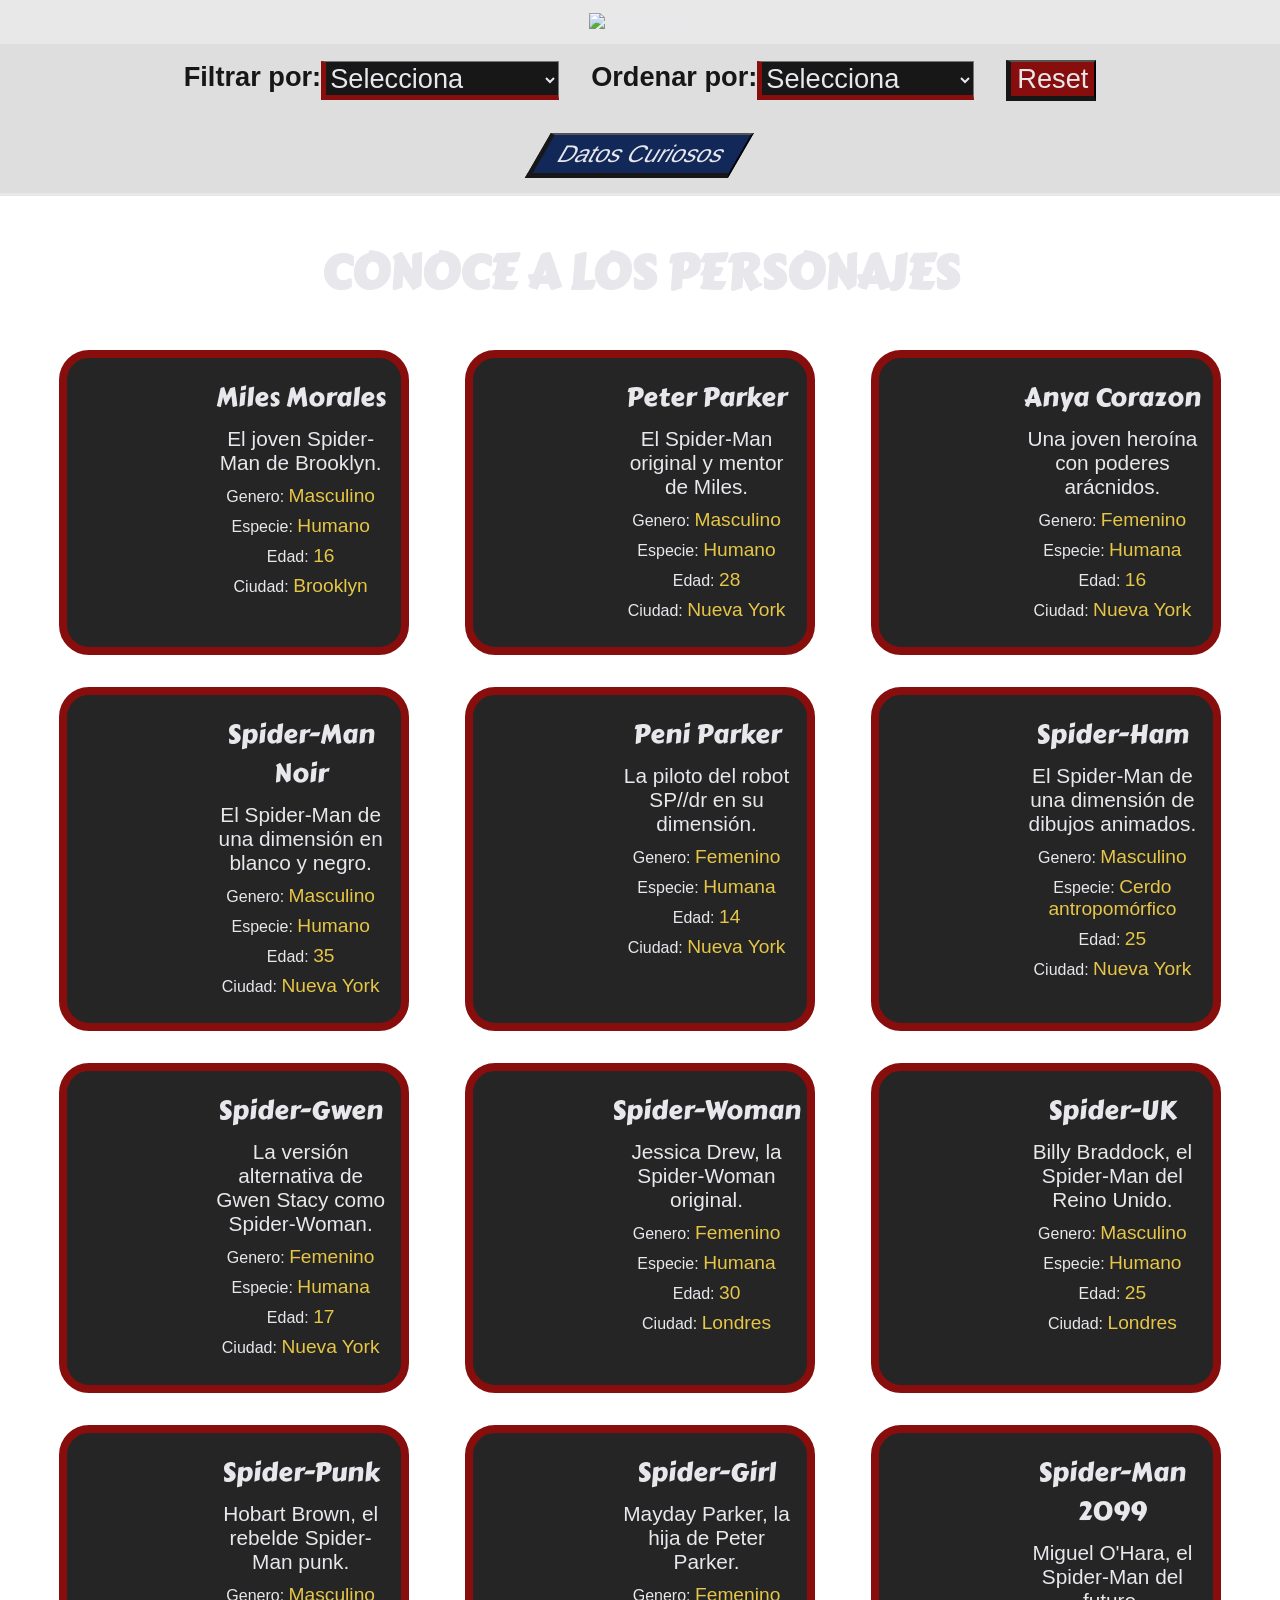
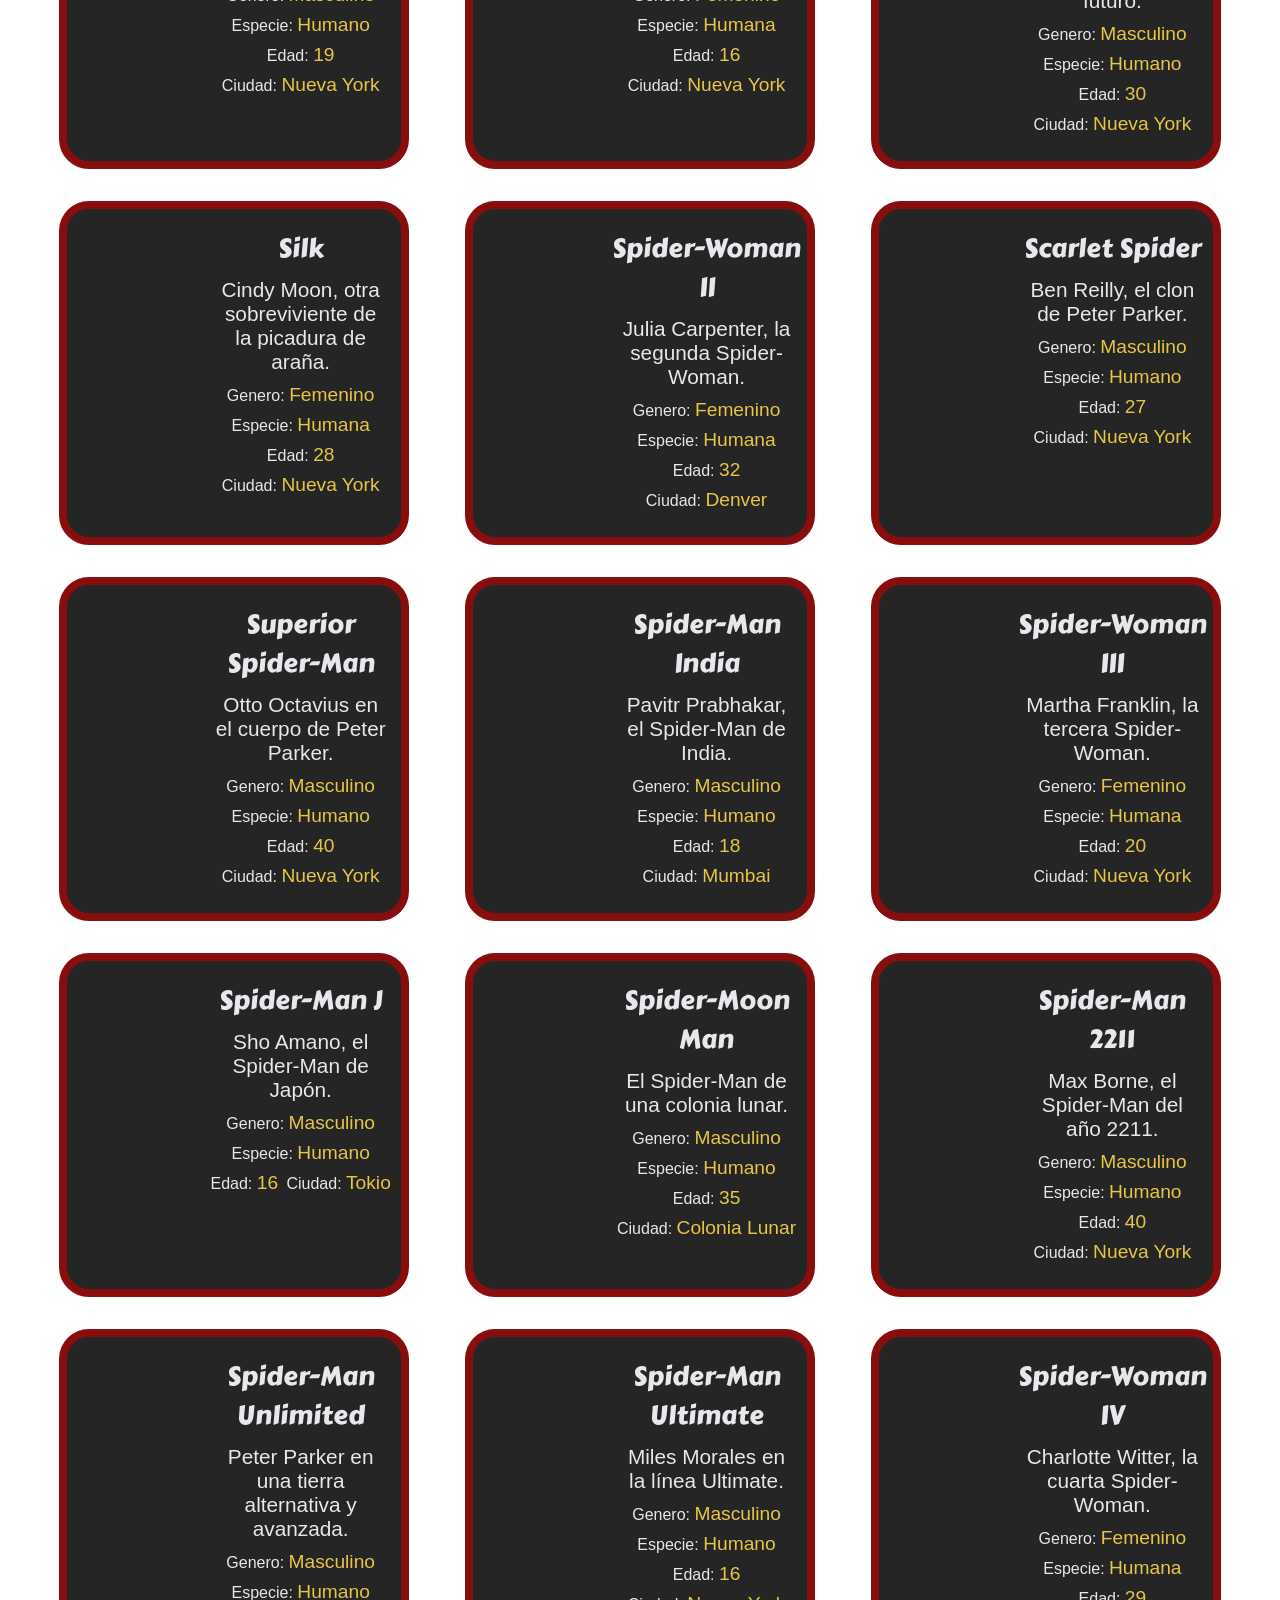
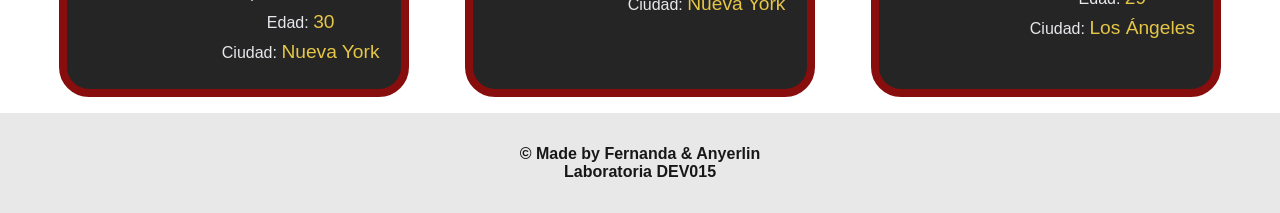
==== index.html @ 79d77ac0 "Updates" ====
<!DOCTYPE html>
<html>

<head>
  <meta charset="utf-8">
  <title>Dataverse</title>
  <meta name="viewport" content="width=device-width, initial-scale=1.0" />
  <link rel="stylesheet" href="style.css" />
  <!-- TIPOGRAFIA DEL H2 -->
  <link rel="preconnect" href="https://fonts.googleapis.com">
  <link rel="preconnect" href="https://fonts.gstatic.com" crossorigin>
  <link href="https://fonts.googleapis.com/css2?family=Carter+One&display=swap" rel="stylesheet">

</head>

<body>
  <header>
    <!-- IMAGEN TITULO Y EL H1 NO SE VE -->
    <img
      src="https://res.cloudinary.com/db3qclbrk/image/upload/v1719354548/Spider-Man_Across_the_Spider-Verse_logo.webp_ebwb10.png"
      alt="Spiderverse">
    <h1>Spiderverse</h1>

    <!-- BARRA NAV CONTIENE LOS BOTONES DE ORDENAR Y FILTRAR Y RESET -->
    <nav class="controls" id="nav">

      <div class="select-box">
        <label for="filter">Filtrar por: </label>
        <select data-testid="select-filter" name="gender age" id="filter">
          <option value="" disabled selected>Selecciona</option>
          <optgroup label="Genero">
            <option value="Masculino" class="filter-option">Masculino</option>
            <option value="Femenino" class="filter-option">Femenino</option>
          </optgroup>
          <optgroup label="Edad">
            <option value="20" class="filter-option">Menores de 20</option>
            <option value="30" class="filter-option">Menores de 30</option>
            <option value="31" class="filter-option">Mayores de 30</option>
          </optgroup>
        </select>
      </div>

      <div class="select-box">
        <label for="sort-order">Ordenar por:</label>
        <select data-testid="select-sort" id="sort-order" name="name">
          <option value="" disabled selected>Selecciona</option>
          <optgroup label="Por nombre">
            <option value="asc">Ascendente</option>
            <option value="desc">Descendente</option>
          </optgroup>
        </select>
      </div>

      <button data-testid="button-clear">Reset</button>
    </nav>

    <!-- DIV CONTIENE EL BOTON DE HAMBURGESA Y EL DE LAS ESTADISTICAS-->
    <div class="computeStats" id="boxButtoms">
      <div class="burger-container">
        <button id="burger">
          <div class="bar"></div>
          <div class="bar"></div>
          <div class="bar"></div>
        </button>
      </div>
      <button id="buttonStats">Datos Curiosos</button>
    </div>
    <div id="showStats">
    </div>
  </header>

  <main>
    <h2>
      CONOCE A LOS PERSONAJES
    </h2>
    <!-- DIV QUE MUESTRA LAS TARJETAS-->
    <div id="root" class="box-characters">
    </div>
  </main>
  

  <footer>
    <p class="footer"> &copy; Made by Fernanda & Anyerlin</p>
    <p class="footer">Laboratoria DEV015</p>
  </footer>

  <script src="main.js" type="module"></script>
  <script type="text/javascript" src="https://www.gstatic.com/charts/loader.js"></script>

</body>

</html>
---- style.css ----
* {
    color: #E7E7EC;
    font-family: 'Trebuchet MS', 'Lucida Sans Unicode', 'Lucida Grande', 'Lucida Sans', Arial, sans-serif
}

header {
    width: 100%;
    background-color: rgba(217, 217, 217, 0.6);
    margin: 0 auto;
    padding-bottom: 0.2rem;

}
/* IMAGEN PRINCIPAL DEL TITULO --------------------------------------------------------------------------------*/
img {
    height: 7rem;
    width: auto;
    margin: 4%;
}

h1 {
    display: none;
    font-size: 3rem;
}

h2 {
    font-size: 1.5rem;
    font-family: "Carter One", system-ui;
}

.footer {
    color: #171717;
    
}

footer {
    background-color: rgba(217, 217, 217, 0.6);
    padding: 2rem 0;
    width: 100%;
}

body {
    margin: 0 auto;
    text-align: center;
    background-image: url("https://res.cloudinary.com/db3qclbrk/image/upload/v1719010056/fondo-1_1_xekjfk.png");
    background-position: center;
    background-repeat: no-repeat;
    background-size: cover;
    background-attachment: fixed;
    width: auto;
}

/* BARRA NAV  --------------------------------------------------------------------------------*/
.controls {
    display: none;
    /* display: flex; */
    flex-direction: column;
    align-items: center;
    gap: 1rem;
    width: 100%;
    background-color: rgba(217, 217, 217, 0.6);
    padding-top: 1rem;
    padding-bottom: 1rem;

}

/* ETIQUETA DE LOS SELECT --------------------------------------------------------------------------------*/
label {
    color: #171717;
    font-weight: bold;
    font-size: 1.2rem;
}

/* DIV DE LOS SELECT --------------------------------------------------------------------------------*/
.select-box {
    display: flex;
    flex-direction: row;
    justify-content: space-between;
    width: 80%;
    
}

select {
    font-size: 1.2rem;
    width: 50%;
    color: #E7E7EC;
    background-color: #171717;
    border-left: 5px solid#870e0c;
    border-bottom: 5px solid#870e0c;
}

select option {
    font-size: 1rem;
}

select optgroup {
    font-size: 1rem;
    color: #e6c647;
}

/* BOTON DE RESET --------------------------------------------------------------------------------*/
button {
    font-size: 1.2rem;
    text-align: center;
    width: auto;
    height: auto;
    background-color: #870e0c;
    border-left: 5px solid #171717;
    border-bottom: 5px solid #171717;
    /* padding: 0 1rem; */
}

/* DIV DE LOS BOTONES QUE MUESTRAN LAS ESTADISTICAS Y LA HAMBURGUESA ------------------------------*/
.computeStats {
    align-items: center;
    display: flex;
    flex-direction: row;
    justify-content: space-between;
    background-color: rgba(217, 217, 217, 0.6);
    padding: 0 1rem;
}

/* DIV DEL BOTON HAMBURGUESA ------------------------------*/
.burger-container {
    width: auto;
}

/* BOTON HAMBURGUESA ------------------------------*/
#burger {
    margin: 1rem;
    width: 3rem;
    height: 3rem;
    background-color: #112858;
    border: none;
    border-radius: 5px;
}

/* DIV DE LAS BARRAS DENTRO DE LA HAMBURGUESA ------------------------------*/
.bar {
    border-radius: 5px;
    margin: 5px;
    background-color: #E7E7EC;
    width: auto;
    height: 3px;
}

/* BOTON DE LAS ESTADISTICAS ------------------------------*/
#buttonStats {
    font-size: 1.2rem;
    margin: 1rem;
    background-color: #112858;
    padding: 0 1rem;
    display: inline-block;
    transform: skew(-30deg);
    width: auto;

    /* CAMBIA LA FORMA DEL BOTON COMO ESTABA EN EL PROTOTIPO */
    /* text-align: left;
    clip-path: polygon(0% 0%, 100% 0%, 85% 75%, 0% 100%);  */
}

/* DIV QUE APARECE CUANDO LE DAS AL BOTON DE LAS ESTADISTICAS ------------------------------*/
#showStats {
    display: flex;
    flex-direction: row;
    justify-content: space-around;
}

/* DIVS DE CADA ESTADISTICA--------------------------------------------------------*/
.stats {
    
    display: flex;
    align-items: center;
    margin: 2rem 0;
    background-color: #112858;
    max-width: 19%;
    flex: 30%;
    padding: 1.5rem;
    border-radius: 10px;
}

p {
    margin: 0;
    gap: 1rem;
    color: #E7E7EC;
    font-weight: bold;
    font-size: 1rem;
}

span {
    color: #e6c647;
    font-size: 1.2rem;
}

/* DIV CONTIENE EL UL QUE RENDERIZA LAS TARJETAS--------------------------------------------------------*/
.box-characters {
    margin: 1rem;
}

ul {
    width: 100%;
    display: flex;
    flex-direction: column;
    justify-content: center;
    padding: 0;
    gap: 2rem;
}

/* LI --------------------------------------------------------*/
.item-lista {
    background-color: rgba(14, 14, 14, 0.9);
    list-style: none;
    display: flex;
    /* flex-direction: row; */
    /* align-items: center; */
    border-radius: 30px;
    border: 8px solid #870e0c;
    
    margin: 0 10%;
}

/* IMAGEN DE LOS PERSONAJES --------------------------------------------------------*/
.image {
    flex: 2;
    
    background-size: cover;
    background-repeat: no-repeat;
    background-position: center;
    border-radius: 23px 0 0 23px;
    margin-left: -1px;
    width: 80%;
}

/* AJUSTA TEXTO E IMAGEN DE LAS TARJETAS-------------------------------------------------*/
.item-lista dl {
    flex: 3;
    
}

/* TEXTOS DE LAS TARJETAS-------------------------------------------------*/
.name {
    font-size: 1.5rem;
    margin: 2%;
    font-family: "Carter One", system-ui;
}

.descripcion {
    font-size: 1.2rem;
    margin: 5% 7%;
}
/* DIV DE LOS FACTS ------------------------------ */
.facts {
    display: flex;
    flex-direction: row;
    flex-wrap: wrap;
    justify-content: space-evenly;
    margin: 5%;
}

.label {
    font-size: 1rem;
    color: #E7E7EC;
}

.value {
    font-size: 1.3rem;
}

/* CAMBIOS AL PASAR EL MOUSE-------------------------------------------------*/
.item-lista:hover {
    transform: scale(1.05);
}

button:hover {
    background-color: #112858;
}

#buttonStats:hover {
    background-color: #870e0c;
}
 

/* ------------------------MEDIAQUERIE TABLET---------------------------*/

@media (min-width: 768px) {

    h2 {
        font-size: 3rem;

    }
/* BARRA NAV  --------------------------------------------------------------------------------*/
    .controls {
        flex-direction: row;
        justify-content: center;
    }

    /* SELECT --------------------------------------------------------------------------------*/
    select {
        font-size: 1.2rem;
        border-left: 5px solid #870e0c;
        border-bottom: 5px solid #870e0c;
        width: auto;
    }

    label {
        font-size: 1.2rem;
        font-weight: bold;
        color: #171717;
    }

/* DIV DE LOS SELECT --------------------------------------------------------------------------------*/
.select-box {
    display: flex;
    justify-content: center;
    width: auto;
    
}

/* BOTON RESET --------------------------------------------------------------------------------*/
button {
    font-size: 1rem;
    border-left: 5px solid #171717;
    border-bottom: 5px solid #171717;
}

/* BOTON DE ESTADISTICAS --------------------------------------------------------------------------------*/
#buttonStats {
    font-size: 1.5rem;
    border-left: 5px solid #171717;
    border-bottom: 5px solid #171717;
}
}

/* ------------------------MEDIAQUERIE PC---------------------------*/
@media (min-width: 1024px) {

    /* IMAGEN PRINCIPAL DEL TITULO --------------------------------------------------------------------------------*/
    img {
        height: 10%;
        width: 40%;
        margin: 1%;
    }
    /* BARRA NAV  --------------------------------------------------------------------------------*/
    .controls {
        display: flex;
        justify-content: center;
        gap: 2rem;

    }

    label {
        font-size: 1.7rem;
        font-weight: bold;
        color: #171717;
    }


    select {
        font-size: 1.7rem;
        border-left: 5px solid #870e0c;
        border-bottom: 5px solid #870e0c;

    }

    select option {
        font-size: 1.3rem;
    }

    select optgroup {
        font-size: 1.3rem;
    }
    
    /* BARRA RESET  --------------------------------------------------------------------------------*/
    button {
        font-size: 1.7rem;
        width: auto;
        height: auto;
        border-left: 5px solid #171717;
        border-bottom: 5px solid #171717;
    }

    /* OCULTA EL BOTON DE HAMBURGUESA --------------------------------------------------------------------------------*/
    .burger-container {
        display: none;
    }
    
    /* DIV DE LOS BOTONES QUE MUESTRAN LAS ESTADISTICAS Y LA HAMBURGUESA ------------------------------ */
    .computeStats {
        align-items: center;
        justify-content: center;
    }
    
    /* BOTON QUE MUESTRA LAS ESTADISTICAS ------------------------------ */
    #buttonStats {
        
        padding: 0.3rem 1rem;
        height: auto;
        text-align: left;
    }
    
    /* DIV QUE MUESTRA Y OCULTA LAS ESTADISTICAS------------------------------ */
    #showStats {
        justify-content: center;
        gap: 2rem;
    }
    
    /* DIVS DE CADA ESTADISTICA------------------------------ */
    .stats {
        max-width: 15rem;
        flex: 30%;
        
    }
    
    p {
        font-size: 2rem;
    }
    
    span {
        font-size: 2.3rem;
    }
    
    ul {
        flex-direction: row;
        flex-wrap: wrap;
        width: 95%;
        margin: 0 auto;
    }
    
    /* LI ------------------------------ */
    .item-lista {
        flex: 25%;
        margin: 0 1%;
        max-width: 35%;
    }
    
    /* TEXTO DE LAS TARJETAS ------------------------------ */
    .name {
        font-size: 1.6rem;
    }
    
    .descripcion {
        font-size: 1.3rem;
    }
    
    .label {
        font-size: 1rem;
    }
    
    .value {
        font-size: 1.2rem;
    }
    
    /* DIV DE LOS FACTS ------------------------------ */
    .facts {
        gap: 0.5rem;
    }

    .footer{
        font-size: 1rem;
    }
}
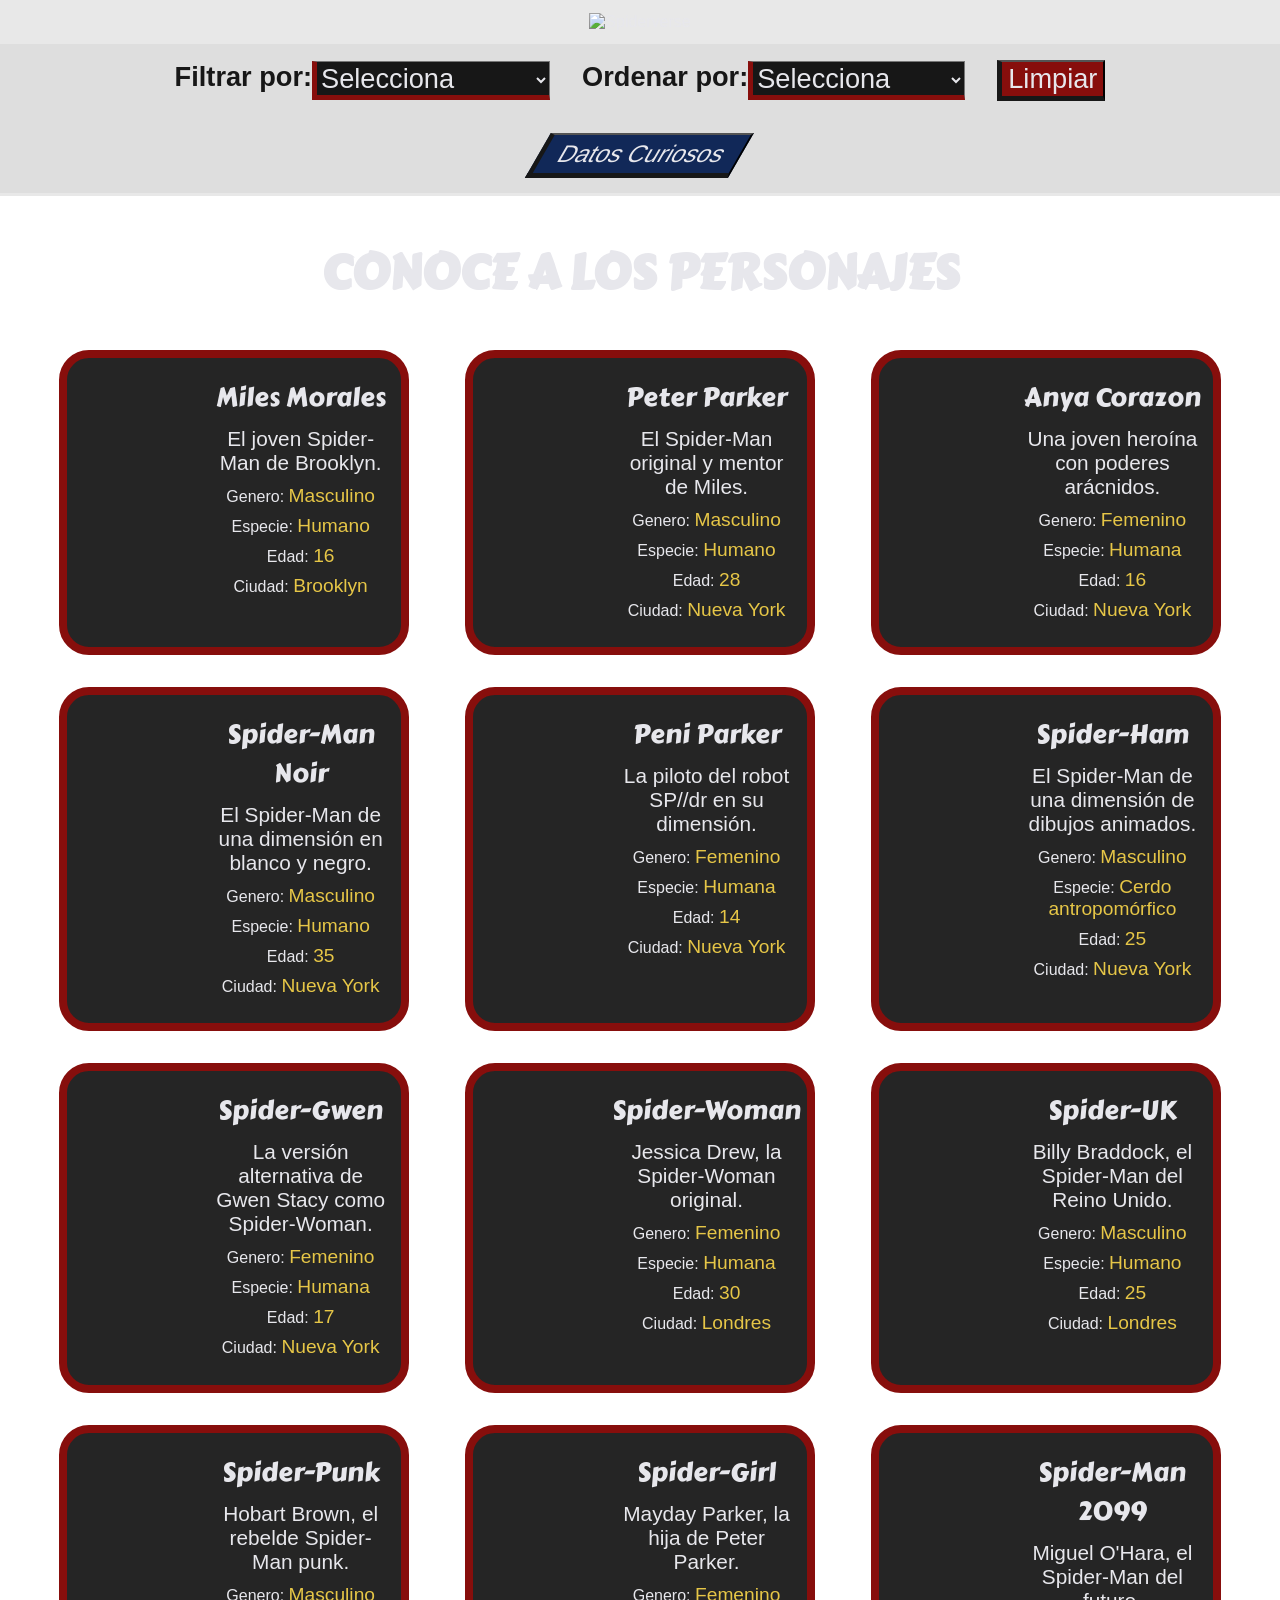
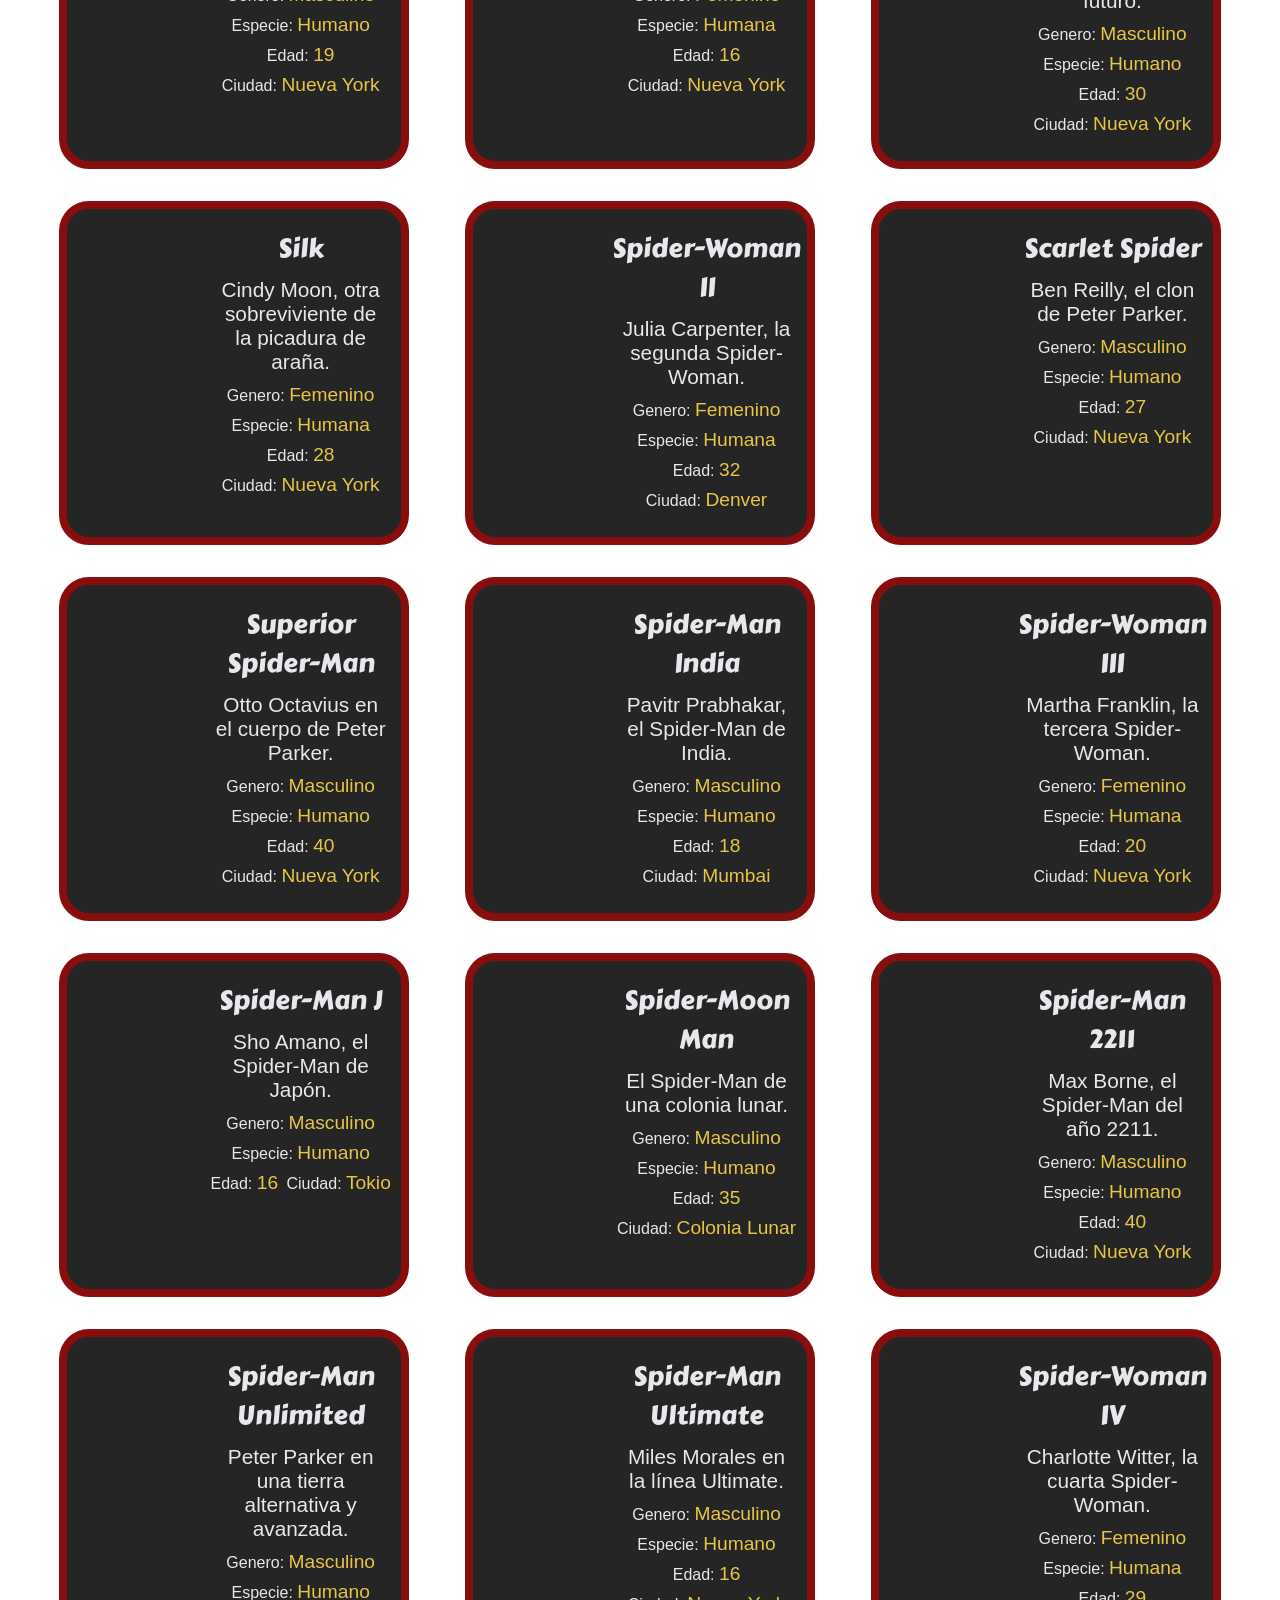
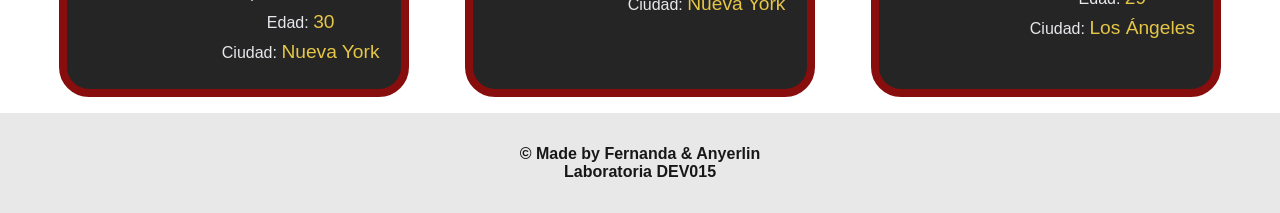
==== commit d6142c0e: "Updates" ====
--- a/index.html
+++ b/index.html
@@ -51,7 +51,7 @@
         </select>
       </div>
 
-      <button data-testid="button-clear">Reset</button>
+      <button data-testid="button-clear">Limpiar</button>
     </nav>
 
     <!-- DIV CONTIENE EL BOTON DE HAMBURGESA Y EL DE LAS ESTADISTICAS-->
@@ -85,7 +85,6 @@
   </footer>
 
   <script src="main.js" type="module"></script>
-  <script type="text/javascript" src="https://www.gstatic.com/charts/loader.js"></script>
 
 </body>
 
--- a/style.css
+++ b/style.css
@@ -87,6 +87,7 @@
     background-color: #171717;
     border-left: 5px solid#870e0c;
     border-bottom: 5px solid#870e0c;
+    border-radius: 0;
 }
 
 select option {
@@ -133,14 +134,15 @@
     background-color: #112858;
     border: none;
     border-radius: 5px;
+    padding: 0;
 }
 
 /* DIV DE LAS BARRAS DENTRO DE LA HAMBURGUESA ------------------------------*/
 .bar {
     border-radius: 5px;
-    margin: 5px;
+    margin: 5px auto;
     background-color: #E7E7EC;
-    width: auto;
+    width: 60%;
     height: 3px;
 }
 
@@ -269,6 +271,8 @@
 /* CAMBIOS AL PASAR EL MOUSE-------------------------------------------------*/
 .item-lista:hover {
     transform: scale(1.05);
+    transition: all 0.3s;
+    -webkit-transition: all 0.3s;
 }
 
 button:hover {
@@ -278,7 +282,6 @@
 #buttonStats:hover {
     background-color: #870e0c;
 }
- 
 
 /* ------------------------MEDIAQUERIE TABLET---------------------------*/
 
@@ -313,7 +316,6 @@
     display: flex;
     justify-content: center;
     width: auto;
-    
 }
 
 /* BOTON RESET --------------------------------------------------------------------------------*/
